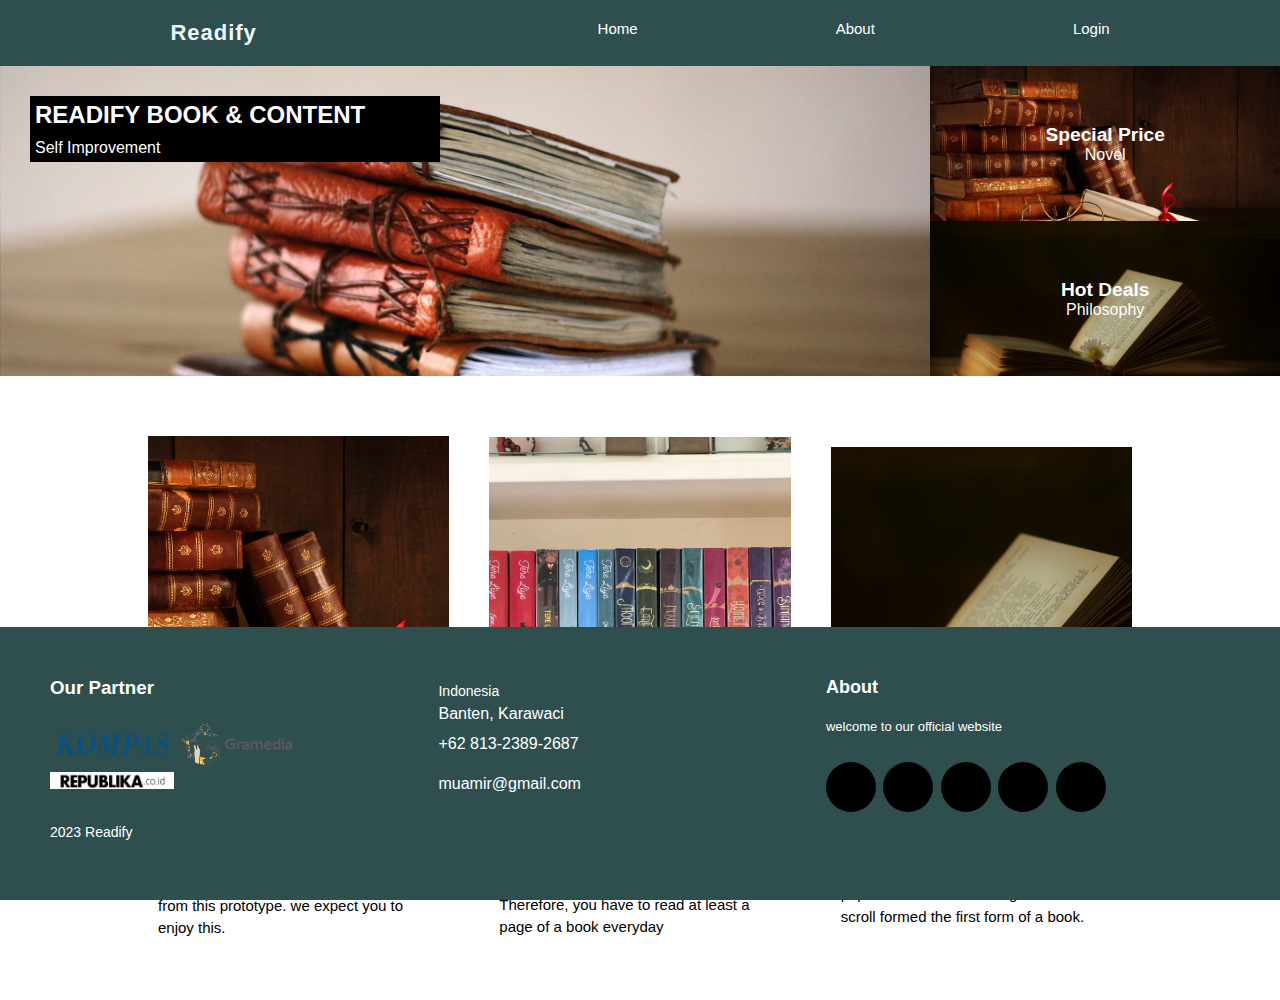
==== index.html @ 590e8492 "Initial commit" ====
<!DOCTYPE html>
<html lang="en">
<head>
    <meta charset="UTF-8">
    <meta http-equiv="X-UA-Compatible" content="IE=edge">
    <meta name="viewport" content="width=device-width, initial-scale=1.0">
    <title>Welcome to Readify</title>
    <link rel="stylesheet" href="style.css">
    <link 
    href="https://fonts.cdnfonts.com/css/bebas-neue" 
    rel="stylesheet">
    <link rel="shortcut icon" type="image/png" href="img/readifyicon.png" class="icon">
                
</head>
<body>
    <!---navigation bar--->
    <nav>
        <div class="logo">
            <h4>Readify</h4>
        </div>
        <ul>
            <li><a class="btn" href="index.html">Home</a></li>
            <li><a class="btn" href="about.html">About</a></li>
            <li><a class="btn" href="loginpage.php">Login</a></li>
        </ul>
        
        <div class="menu-toggle">
            <input type="checkbox" />
            <span></span>
            <span></span>
            <span></span>
        </div>
    </nav>

    <!---headline--->
    <div class="container">
        <div class="header">
            <div class="hero">
                <h2 class="heading">READIFY BOOK & CONTENT</h2>
                <p class="sub-heading">Self Improvement</p>
            </div>
            <div class="features feature-1">
                <h4 class="price">Special Price</h4>
                <p class="item">Novel</p>
            </div>
            <div class="features feature-2">
                <h4 class="price">Hot Deals</h4>
                <p class="item">Philosophy</p>
            </div>
        </div>
    </div>

    <!---blog--->
    <section class="contain">
        <div class="row">
            <div class="content">
                <div class="card">
                    <div class="img"></div>
                    <h4>Why You Should use Readify?</h4>
                    <p>Readify will provide you fine loan experience. however, this is our first web development which there are a lot of lack from this prototype. we expect you to enjoy this.</p>
                </div>
                <div class="card">
                    <div class="img2"></div>
                    <h4>What is The Benefit of Reading Book?</h4>
                    <p>Everyone know that reading a book is the best way to reach a knowledge. Therefore, you have to read at least a page of a book everyday</p>
                </div>
                <div class="card">
                    <div class="img3"></div>
                    <h4>Did You Know?</h4>
                    <p>The first book mentioned was born in Egypt in the 2400s BC. The papyrus paper on which this writing was written the scroll formed the first form of a book.</p>
                </div>
            </div>
        </div>
    </section>

    <!---footer--->
    <footer class="footer">
        <div class="footer-left">
            <h3>Our Partner</h3>
            <div class="credit-cards">
                <img src="img/kompas-logo.png">
                <img src="img/gramedia-logo.png">
                <img src="img/republika-logo.jpg">
            </div>
            <p class="footer-copyright">2023 Readify</p>
        </div>

        <div class="footer-center">
            <div>
                <i class="fa fa-map-marker"></i>
                <p><span>Indonesia</span>Banten, Karawaci</p>
            </div>
            <div>
                <i class="fa fa-phone"></i>
                <p>+62 813-2389-2687</p>
            </div>
            <div>
                <i class="fa fa-envelope"></i>
                <p><a href="#">muamir@gmail.com</a></p>
            </div>
        </div>

        <div class="footer-right">
            <p class="footer-about">
                <span>About</span>
                welcome to our official website
            </p>
            <div class="footer-media">
                <a href="#"><i class="fa fa-youtube"></i></a>
                <a href="#"><i class="fa fa-youtube"></i></a>
                <a href="#"><i class="fa fa-youtube"></i></a>
                <a href="#"><i class="fa fa-youtube"></i></a>
                <a href="#"><i class="fa fa-youtube"></i></a>
            </div>
        </div>
    </footer>




    <script src="script.js"></script>
</body>
</html>
---- style.css ----
*{
    margin: 0;
    padding: 0;
    font-family:'Gill Sans', 'Gill Sans MT', Calibri, 'Trebuchet MS', sans-serif;
}
.icon{
    display: flex;
}
body{
    font-family: 'Poppins', sans-serif;
    overflow-x: hidden;
}
nav{
    display: flex;
    background-color: darkslategrey;
    justify-content: space-around;
    padding: 20px 0;
    color: aliceblue;
}
nav .logo{
    font-family: 'Bebas Neue', sans-serif ;
    font-size: 22px;
    letter-spacing: 1px;
}
nav ul{
    display: flex;
    list-style: none;
    width: 40%;
    justify-content: space-between;
}
nav ul li a{
    color: aliceblue;
    text-decoration: none;
    font-size: 15px;
}
nav ul li a:hover{
    color: aqua;
}
.menu-toggle{
    display: none;
    flex-direction: column;
    height: 20px;
    justify-content: space-between;
    position: relative;
}
.menu-toggle input{
    position: absolute;
    width: 40px;
    height: 28px;
    left: -5px;
    top: -5px;
    opacity: 0;
    cursor: pointer;
    z-index: 2;
}
.menu-toggle span{
    display: block;
    width: 28px;
    height: 3px;
    background-color: aliceblue;
    border-radius: 5px;
    transition: all 0.5s;
}
.btn:link{
    color: white;
    transition: 1s;
}
.btn:hover{
    color: white;
    font-size: large;
    transition: 1s;
}

/*hammenu animation*/
.menu-toggle span:nth-child(2){
    transform-origin: 0 100%;
}
.menu-toggle span:nth-child(4){
    transform-origin: 0 100%;
}
.menu-toggle input:checked ~ span:nth-child(2){
    background-color: white;
    transform: rotate(45deg) translate(-1px, 0);
}
.menu-toggle input:checked ~ span:nth-child(4){
    background-color: white;
    transform: rotate(-45deg) translate(-1px, 0);
}
.menu-toggle input:checked ~ span:nth-child(3){
    opacity: 0;
    transform: scale(0);
}

/*----- responsive -----*/
/*nav tablet*/

@media screen and (max-width: 768px){
    nav ul{
        width: 50%;
    }
    .content{
        flex-direction: column;
        transition: 1s; 
    }
}
/*nav mobile*/
@media screen and (max-width: 576px){
    .menu-toggle {
        display: flex;
        z-index: 1;
    }
    nav ul {
        position: absolute;
        top: 0;
        width: 100%;
        height: 100vh;
        justify-content: space-evenly;
        flex-direction: column;
        align-items: center;
        background-color:darkslategrey;
        z-index: -1;
        transform: translatex(100%);
        transition: all 1s;
        opacity: 0;
        opacity: 70%;
        z-index: 1;
    }
    nav ul.slide{
        opacity: 1;
        transform: translatex(0);
    }
}
/*header dekstop*/
@media (max-width: 1024px){
    .hero > * {
    }
    .hero {
        
        display: flex;
        flex-direction: column;
        align-items: start;
        justify-content: center;
    }
}
/*header mobile*/
@media (max-width: 700px){
    .header{
        grid-template-areas: 
        'hero'
        'feature-1'
        'feature-2';
    }

}



/*header*/
.container{
    display: grid;
    gap: 10px;
}
.header{
    display: grid;
    grid-template-areas: 
    'hero hero feature-1'
    'hero hero feature-2';
}
.hero {
    grid-area: hero;
    min-height: 250px;
    background-image: url(img/book.jpg);
    background-size: cover;
    background-position: center;
    padding: 30px;
    cursor: pointer;
}
.hero > *{
        display: block;
        width: 400px;
        background-color: black;
        color: white;
        padding: 5px;
}
.features{
    background-color: darkslategrey;
    color: white;
    display: grid;
    place-content: center;
    text-align: center;
    cursor: pointer;
}
.feature-1{
    grid-area: feature-1;
    background-image: url(img/novel1.jpg);
    background-size: cover;
}
.feature-2{
    grid-area: feature-2;
    background-image: url(img/novel2.jpg);
    background-size: cover;
}
.features .price{
    font-size:larger;
}



/*----------about---------*/
.headabout{
    text-align: center;
    padding: 5%;
}
.lorem{
    padding: 5px 5px;
}





/*---blog container---*/
.contain{
    width: 100%;
    font-family:'Gill Sans', 'Gill Sans MT', Calibri, 'Trebuchet MS', sans-serif;
    transition: 1s;
}
.contain .row{
    width: 80%;
    margin: auto;
}
.contain .row .header{
    width: 60%;
    text-align: center;
    margin: auto;
}
.contain .row .header p{
    display: block;
    margin-top: 15px;
    font-size: 18px;
    line-height: 1.5;
    color: blue;
    text-align: center;
}
.content{
    display: flex;
    justify-content: center;
    align-items: center;
    margin: auto;
}
.content .card{
    flex: 1;
    margin: 50px 20px;
    background-color: white;
    padding-top: 10px;
}
.content .card img{
    width: 100%;
    height: auto;
    background-size: cover;
}
.content .card h4{
    margin-top: 10px;
    margin-left: 10px;
    font-size: 18px;
}
.content .card p{
    font-size: 15px;
    color: black;
    line-height: 1.5;
    padding: 10px;
}
.img{
    grid-area: img;
    min-height: 350px;
    background-image: url(img/novel1.jpg);
    background-size: cover;
    background-position: center;
}
.img2{
    grid-area: img2;
    min-height: 350px;
    background-image: url(img/novel.jpg);
    background-size: cover;
    background-position: center;
}
.img3{
    grid-area: img3;
    min-height: 350px;
    background-image: url(img/novel2.jpg);
    background-size: cover;
    background-position: center;
}



/*---footer---*/
.footer{
    position: fixed;
    bottom: 0;
}
.footer{
    background-color: darkslategrey;
    box-sizing: border-box;
    width: 100%;
    text-align: left;
    padding: 50px 50px 60px 50px;
    margin-top: 80px;
}
.footer .footer-left,
.footer .footer-center,
.footer .footer-right{
    display: inline-block;
    vertical-align: top;
}

.footer .footer-left{
    width: 30%;
}
.footer h3{
    color: white;
    margin: 0;
    padding-bottom: 20px;
}
.footer .footer-left img{
    width: 35%;
    vertical-align: middle;   
}
.footer .footer-left .credit-cards{
    width: 100%;
}
.footer .footer-copyright{
    color: white;
    font-size: 14px;
    font-weight: normal;
    margin: 0;
    padding-top: 10%;
}


.footer .footer-center{
    width: 35%;
}
.footer .footer-center i{
    background-color: black;
    color: white;
    font-size: 25px;
    width: 38px;
    height: 38px;
    border-radius: 50%;
    text-align: center;
    line-height: 42px;
    margin: 10px 15px;
    vertical-align: middle;
}
.footer .footer-center i.fa-envelope{
    font-size: 17px;
    line-height: 38px;
}
.footer .footer-center p{
    display: inline-block;
    color: white;
    vertical-align: middle;
    margin: 0px;
}
.footer .footer-center p span{
    display: block;
    font-weight: normal;
    font-size: 14px;
    line-height: 2;
}
.footer .footer-center p a{
    color: white;
    text-decoration: none;
}


.footer .footer-right{
    width: 30%;
}
.footer .footer-about{
    line-height: 20px;
    color: white;
    font-size: 13px;
    font-weight: normal;
    margin: 0px;
}
.footer .footer-about span{
    display: block;
    color: white;
    font-size: 18px;
    font-weight: bold;
    margin-bottom: 20px;
}
.footer .footer-media{
    margin-top: 25px;
}
.footer .footer-media a{
    display: inline-block;
    width: 50px;
    height: 50px;
    cursor: pointer;
    background-color: black;
    border-radius: 50%;
    font-size: 20px;
    color: white;
    text-align: center;
    line-height: 50px;
    margin-right: 3px;
    margin-bottom: 5px;
}
.footer .footer-media a:hover{
    background-color: blue;
}


@media (max-height:800px){
    .footer{
        position: static;
    }
    .header{
        padding-top: 40px;
    }
}
@media (max-width: 880px){
    .footer .footer-left,
    .footer .footer-center,
    .footer .footer-right{
        display: inline-block;
        width: 100%;
        margin-bottom: 40px;
        text-align: left;
    }
    .footer .footer-center i{
        margin-left: 0px;

    }
}
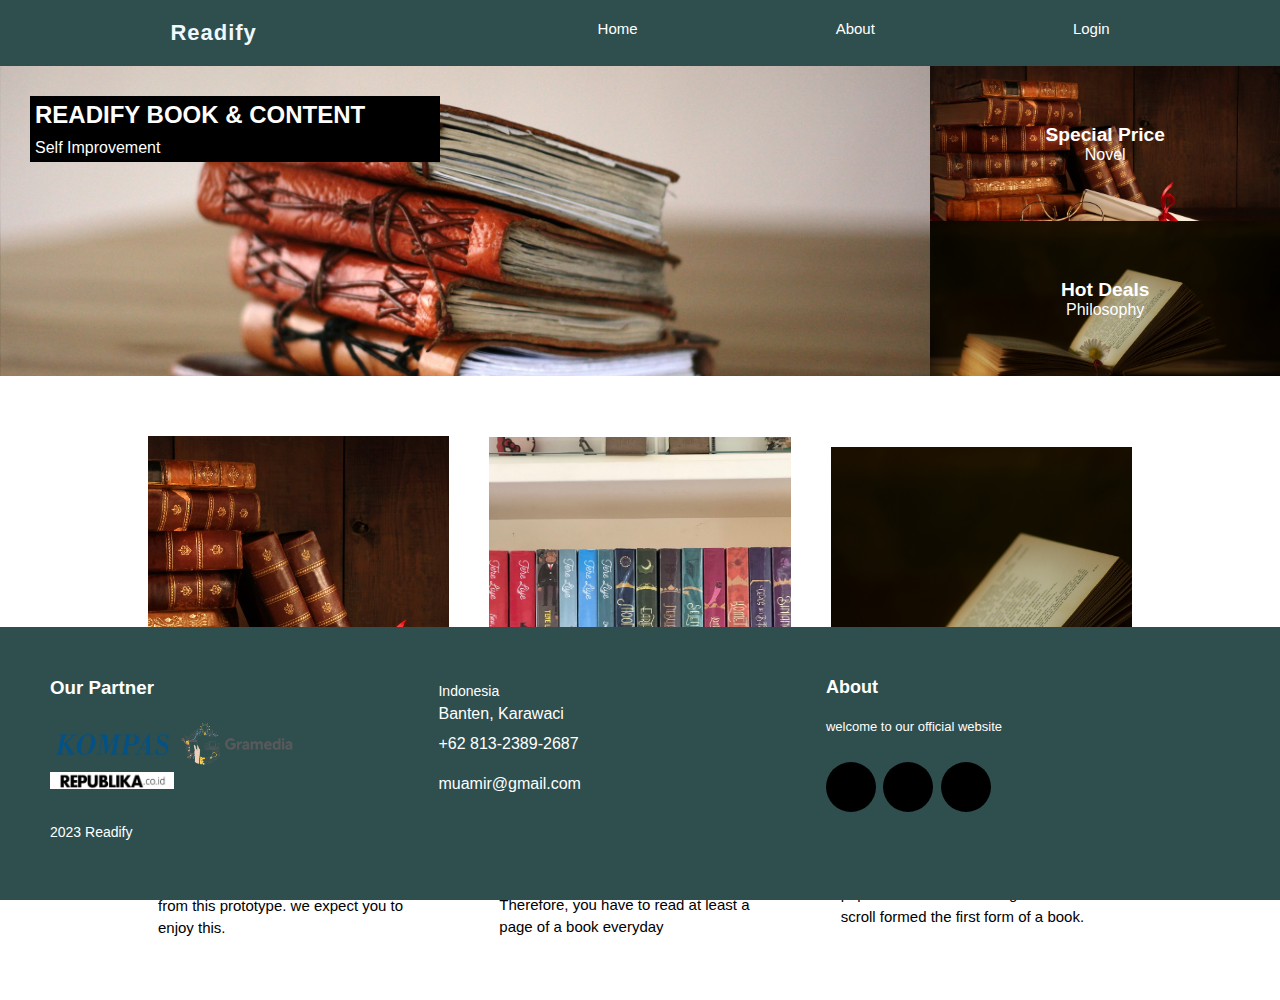
==== commit dc26abc1: "after review makmun" ====
--- a/index.html
+++ b/index.html
@@ -110,15 +110,10 @@
                 <a href="#"><i class="fa fa-youtube"></i></a>
                 <a href="#"><i class="fa fa-youtube"></i></a>
                 <a href="#"><i class="fa fa-youtube"></i></a>
-                <a href="#"><i class="fa fa-youtube"></i></a>
-                <a href="#"><i class="fa fa-youtube"></i></a>
             </div>
         </div>
     </footer>
-
-
-
-
+    <!--  -->
     <script src="script.js"></script>
 </body>
 </html>--- a/style.css
+++ b/style.css
@@ -209,12 +209,12 @@
 /*----------about---------*/
 .headabout{
     text-align: center;
-    padding: 5%;
-}
-.lorem{
+    padding: 80%;
+}
+.lorem a{
     padding: 5px 5px;
-}
-
+    width: 80%;
+}
 
 
 
